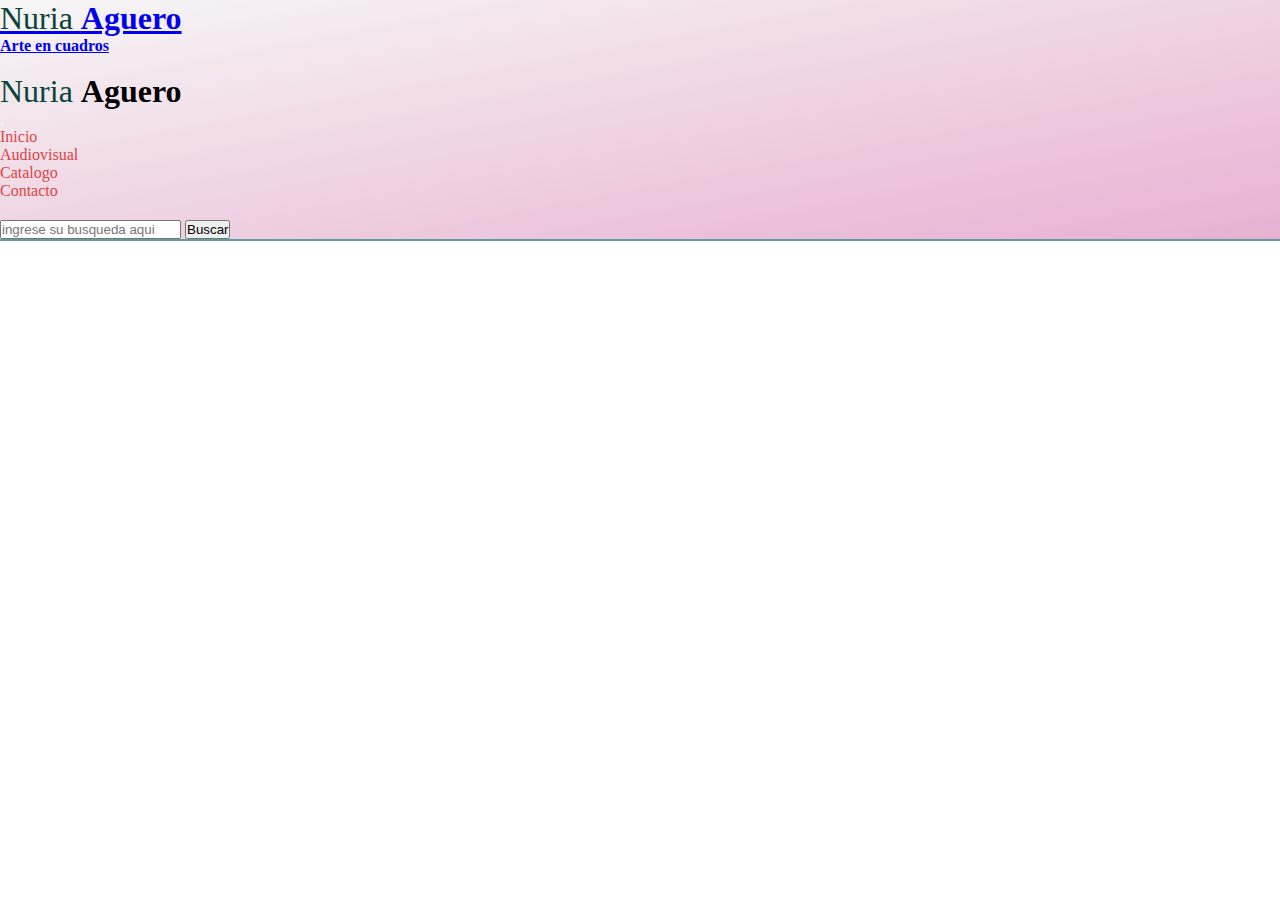
==== index.html @ 71466c80 "Se realizo barra de navegacion con bootstrap y se modifico en css" ====
<!DOCTYPE html>
<html lang="en">

<head>
    <meta charset="UTF-8">
    <meta http-equiv="X-UA-Compatible" content="IE=edge">
    <meta name="viewport" content="width=device-width, initial-scale=1.0">
    <link href="https://cdn.jsdelivr.net/npm/bootstrap@5.1.3/dist/css/bootstrap.min.css" rel="stylesheet"
        integrity="sha384-1BmE4kWBq78iYhFldvKuhfTAU6auU8tT94WrHftjDbrCEXSU1oBoqyl2QvZ6jIW3" crossorigin="anonymous">
    <link rel="stylesheet" href="./css/Styles.css">
    <title>Nuria Aguero arte</title>
</head>

<body>
    <header>
        <nav class="barra-navegacion navbar navbar-light bg-light fixed-top">
            <div class="container-fluid">
                <a class="navbar-brand" href="#">
                    <H1><span class="Nombre-color">Nuria </span>Aguero</H1>

                    <h4>Arte en cuadros</h4>
                </a>
                <button class="navbar-toggler" type="button" data-bs-toggle="offcanvas"
                    data-bs-target="#offcanvasNavbar" aria-controls="offcanvasNavbar">
                    <span class="navbar-toggler-icon"></span>
                </button>
                <div class="offcanvas offcanvas-end" tabindex="-1" id="offcanvasNavbar"
                    aria-labelledby="offcanvasNavbarLabel">
                    <div class="offcanvas-header">
                        <h5 class="offcanvas-title" id="offcanvasNavbarLabel">
                            <H1><span class="
                                Nombre-color ">Nuria </span>Aguero</H1>

                        </h5>
                        <button type="button" class="btn-close text-reset" data-bs-dismiss="offcanvas"
                            aria-label="Close"></button>
                    </div>
                    <div class="menu-desplegado-body offcanvas-body">
                        <ul class="navbar-nav justify-content-end flex-grow-1 pe-3">
                            <li class="nav-item ">
                                <a class="nav-link " aria-current="page" href="./index.html">Inicio</a>
                            </li>
                            <li class="nav-item">
                                <a class="nav-link active" href="./page/audiovisual.html">Audiovisual</a>
                            </li>
                            <li class="nav-item">
                                <a class="nav-link active" aria-current="page" href="./page/catalogo.html">Catalogo</a>
                            </li>
                            <li class="nav-item">
                                <a class="nav-link active" href="./page/contacto.html">Contacto</a>
                            </li>



                        </ul>
                        </li>
                        </ul>
                        <form class="d-flex">
                            <input class="form-control me-2" type="search" placeholder="ingrese su busqueda aqui"
                                aria-label="Search">
                            <button class="btn btn-outline-success" type="submit">Buscar</button>
                        </form>
                    </div>
                </div>
            </div>
        </nav>

    </header>
    <main>

    </main>



    <footer>

    </footer>

    <script src="https://cdn.jsdelivr.net/npm/bootstrap@5.1.3/dist/js/bootstrap.bundle.min.js"
        integrity="sha384-ka7Sk0Gln4gmtz2MlQnikT1wXgYsOg+OMhuP+IlRH9sENBO0LRn5q+8nbTov4+1p"
        crossorigin="anonymous"></script>
</body>

</html>
---- css/Styles.css ----
* {
    margin: 0;
    padding: 0;
    box-sizing: border-box;
}


/* Nombre pagina */


.Nombre-color {
    font-weight: 300;
    font-style: normal;
    color: rgb(8, 68, 58);
}

.nombre-pagina {
    display: flex;
    flex-direction: column;
    align-items: center;

}

.barra-navegacion {
    background: #F6F6F6;
    background: -webkit-linear-gradient(top left, #F6F6F6, #E8B1D1);
    background: -moz-linear-gradient(top left, #F6F6F6, #E8B1D1);
    background: linear-gradient(to bottom right, #F6F6F6, #E8B1D1);
    ;
    border-bottom: 2px solid cadetblue;
}


.menu-desplegado-body ul {
    margin-bottom: 20px;
}

nav ul li a {
    text-decoration: none;
    transition: background-color .5s;
    color: rgb(221, 68, 68);


    /* .barra-navegacion ul {
    display: flex;
    list-style: none;
    justify-content: space-around;
}

nav ul li {
    margin: 0px 10px;
}

nav ul li a {
    text-decoration: none;
    border-left: 2px solid #000000;
    transition: background-color .5s;
    color: rgb(221, 68, 68);
}

a:hover {
    background-color: rgb(116, 148, 69);
    cursor: pointer;
    font-weight: 600;
} */

    /* main*/
    main {}
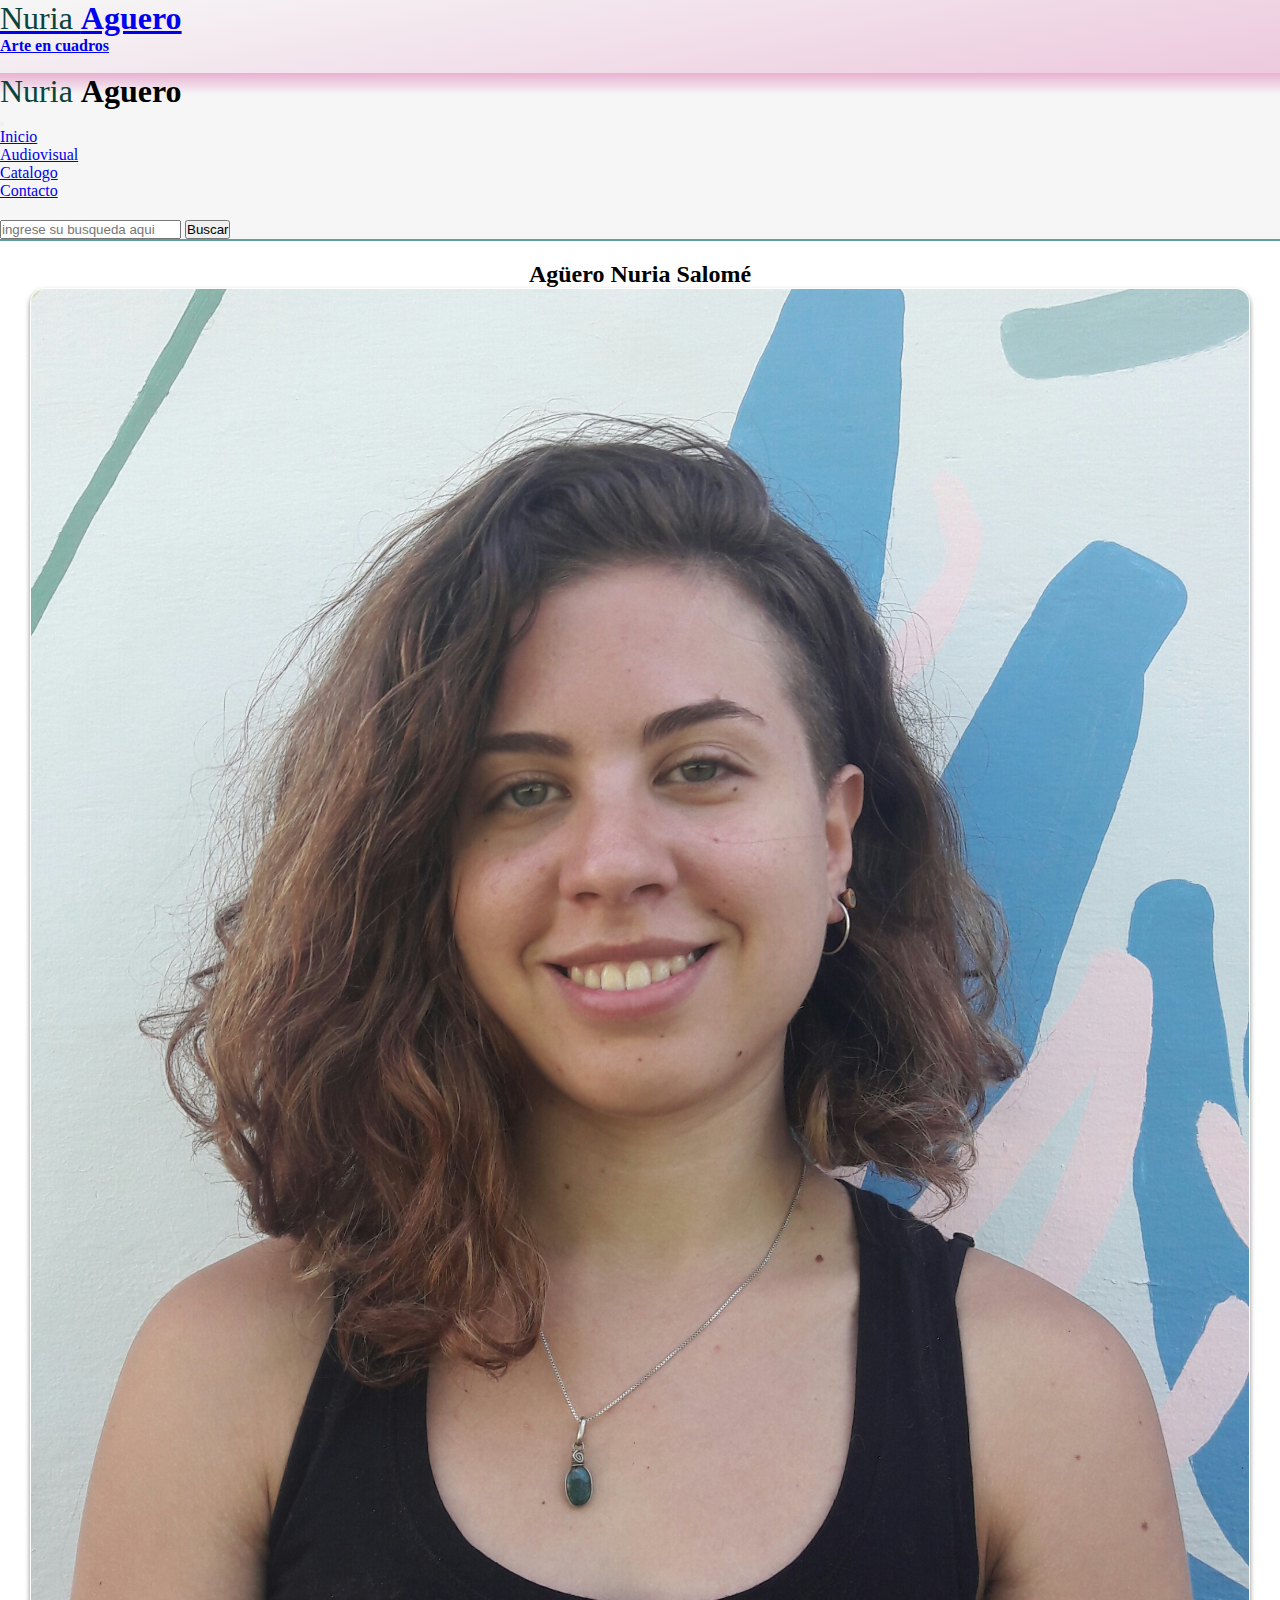
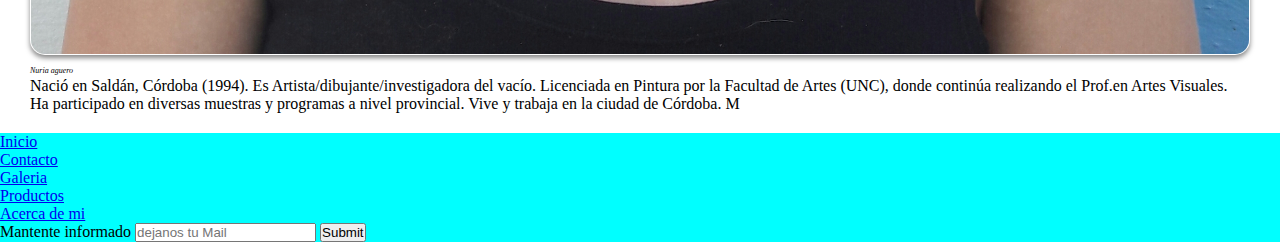
==== commit efcb1527: "se añadio foto y descripcion a la pagina index" ====
--- a/index.html
+++ b/index.html
@@ -24,7 +24,7 @@
                     data-bs-target="#offcanvasNavbar" aria-controls="offcanvasNavbar">
                     <span class="navbar-toggler-icon"></span>
                 </button>
-                <div class="offcanvas offcanvas-end" tabindex="-1" id="offcanvasNavbar"
+                <div class="menu-desplegado offcanvas offcanvas-end" tabindex="-1" id="offcanvasNavbar"
                     aria-labelledby="offcanvasNavbarLabel">
                     <div class="offcanvas-header">
                         <h5 class="offcanvas-title" id="offcanvasNavbarLabel">
@@ -66,14 +66,42 @@
         </nav>
 
     </header>
+
     <main>
+        <section>
+            <article>
+<h2>Agüero Nuria Salomé</h2>
+                <div class="foto-nuria">
+                    <img src="./Img/Nuria.jpg" alt="Foto de nuria aguero">
+                    <i>Nuria aguero</i>
+                </div>
+                <p>
+                    Nació en Saldán, Córdoba (1994). Es Artista/dibujante/investigadora del vacío. Licenciada en Pintura
+                    por la Facultad de
+                    Artes (UNC), donde continúa realizando el Prof.en Artes Visuales. Ha participado en diversas
+                    muestras y programas a nivel
+                    provincial. Vive y trabaja en la ciudad de Córdoba.
+                    M</p>
+            </article>
+        </section>
 
+        
     </main>
 
-
+<!-- footer provisorio, modificar acorde a la pagina -->
 
     <footer>
-
+        <ul class="lista-footer">
+            <li><a href="./Index.html">Inicio</a></li>
+            <li><a href="./pages/Contacto.html">Contacto</a></li>
+            <li><a href="./pages/Galeria.html">Galeria</a></li>
+            <li><a href="./pages/Productos.html">Productos</a></li>
+            <li><a href="./pages/Sobremi.html">Acerca de mi</a></li>
+        </ul>
+        <form action="">Mantente informado
+            <Input type="text" placeholder="dejanos tu Mail">
+            <input class="boton" type="submit">
+        </form>
     </footer>
 
     <script src="https://cdn.jsdelivr.net/npm/bootstrap@5.1.3/dist/js/bootstrap.bundle.min.js"
--- a/css/Styles.css
+++ b/css/Styles.css
@@ -21,48 +21,53 @@
 
 }
 
+/* barra de navegacion movil */
 .barra-navegacion {
+    position: relative;
     background: #F6F6F6;
     background: -webkit-linear-gradient(top left, #F6F6F6, #E8B1D1);
     background: -moz-linear-gradient(top left, #F6F6F6, #E8B1D1);
     background: linear-gradient(to bottom right, #F6F6F6, #E8B1D1);
     ;
     border-bottom: 2px solid cadetblue;
+
 }
 
+.menu-desplegado {
+    background: rgb(246, 246, 246);
+    background: linear-gradient(0deg, rgba(246, 246, 246, 1) 87%, rgba(232, 177, 209, 1) 100%);
+}
 
 .menu-desplegado-body ul {
     margin-bottom: 20px;
 }
 
-nav ul li a {
-    text-decoration: none;
-    transition: background-color .5s;
-    color: rgb(221, 68, 68);
+/* main */
+
+main {
+
+    margin: 20px 30px 20px 30px
+}
+h2{
+    text-align: center
+}
+
+.foto-nuria {
+    padding: ;
+}
+
+.foto-nuria img {
+    padding: 1px;
+    max-width: 100%;
+    border-radius: 15px;
+    box-shadow: 0px 3px 5px rgba(15, 15, 15, .5);
+}
+.foto-nuria i{
+    font-size: 50%;
+}
 
 
-    /* .barra-navegacion ul {
-    display: flex;
-    list-style: none;
-    justify-content: space-around;
-}
-
-nav ul li {
-    margin: 0px 10px;
-}
-
-nav ul li a {
-    text-decoration: none;
-    border-left: 2px solid #000000;
-    transition: background-color .5s;
-    color: rgb(221, 68, 68);
-}
-
-a:hover {
-    background-color: rgb(116, 148, 69);
-    cursor: pointer;
-    font-weight: 600;
-} */
-
-    /* main*/
-    main {}+/* footer */
+footer{
+    background-color: aqua;
+}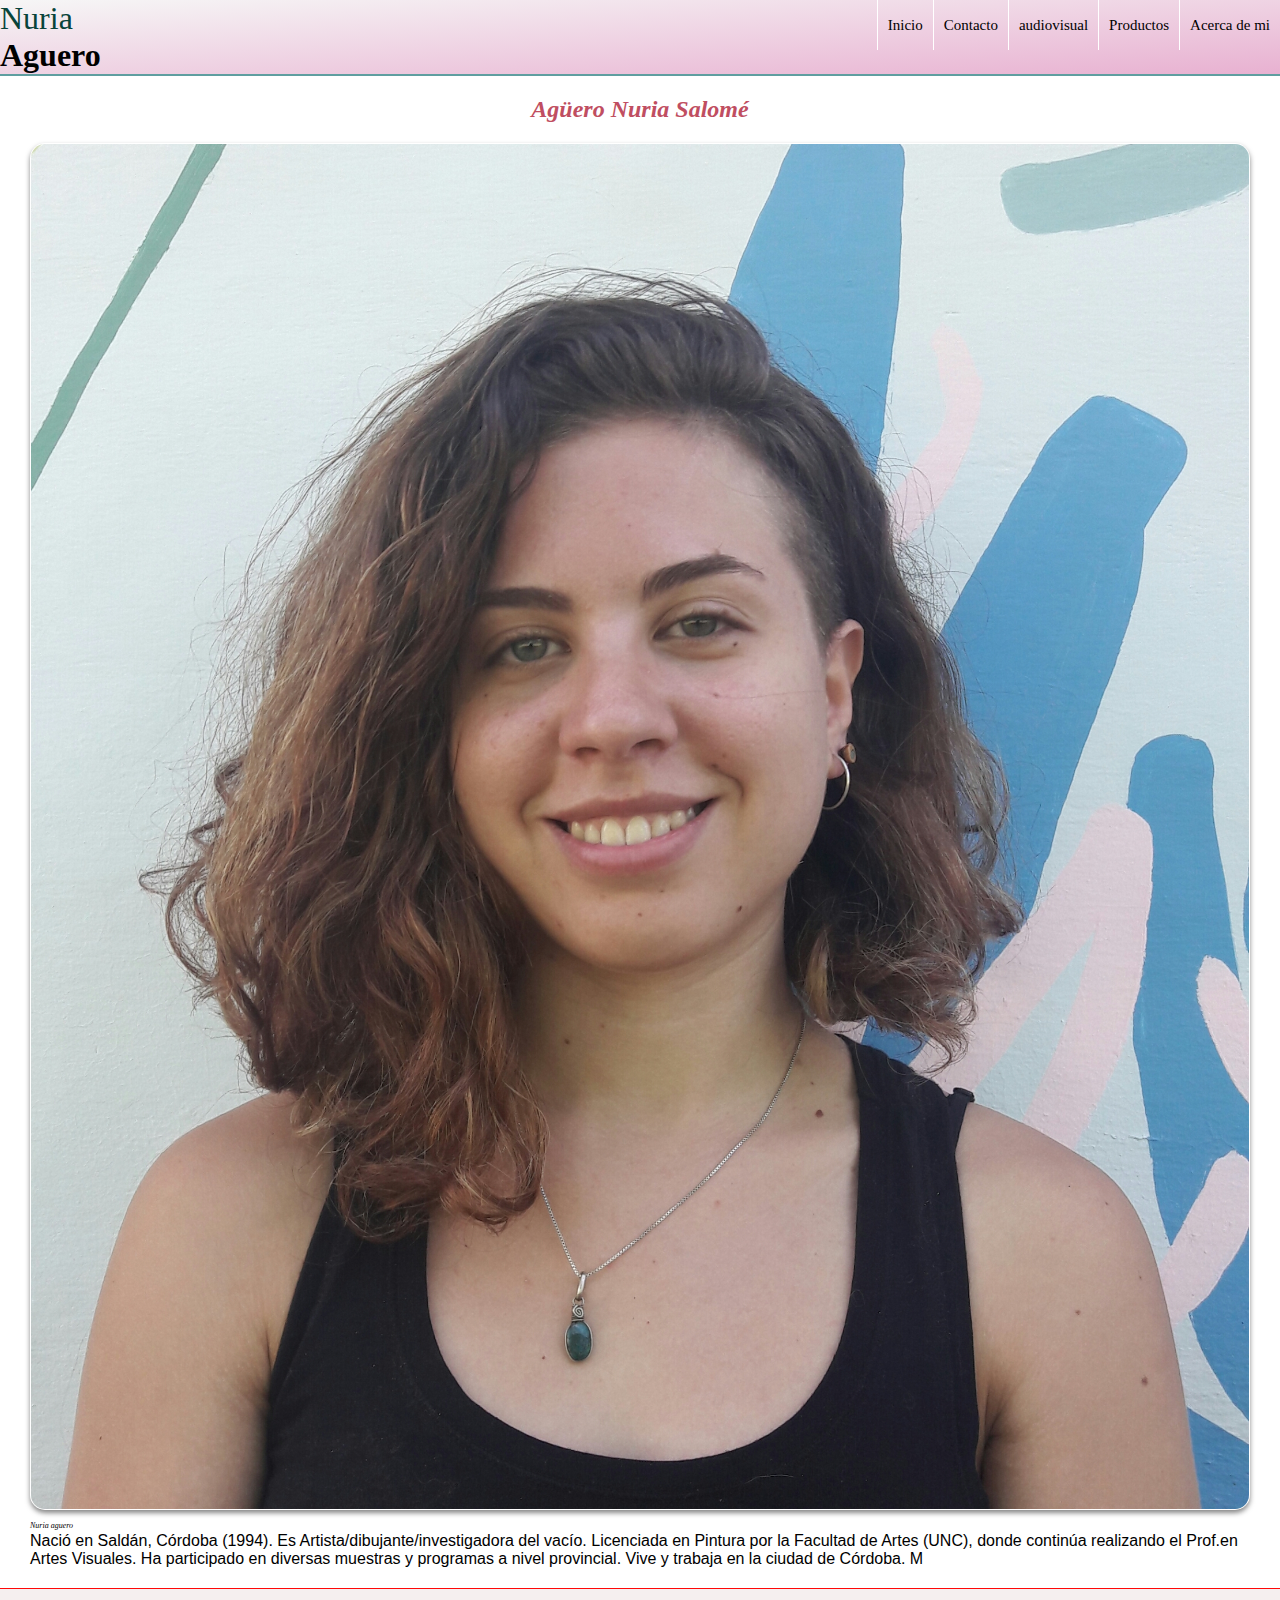
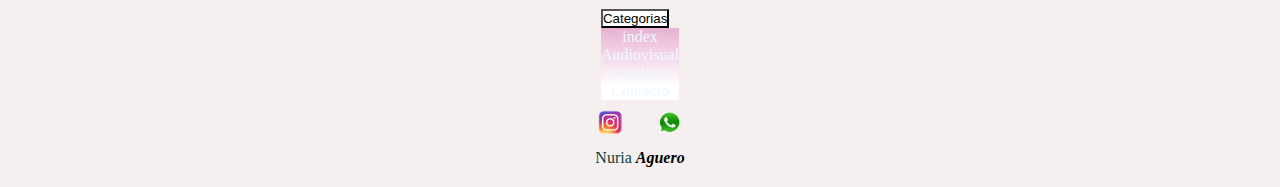
==== commit d847a5b2: "se termino mobile-first y se comenzo la estructura para tablet" ====
--- a/index.html
+++ b/index.html
@@ -65,12 +65,26 @@
             </div>
         </nav>
 
+        
+
+        <nav class="nav-grande">
+            <H1><span class="Nombre-color">Nuria </span>Aguero</H1>
+            <ul>
+                <li><a href="./Index.html">Inicio</a></li>
+                <li><a href="./pages/Contacto.html">Contacto</a></li>
+                <li><a href="./pages/Audiovisual.html">audiovisual</a></li>
+                <li><a href="./pages/Productos.html">Productos</a></li>
+                <li><a href="./pages/Sobremi.html">Acerca de mi</a></li>
+            </ul>
+       
+        </nav>
+
     </header>
 
     <main>
         <section>
             <article>
-<h2>Agüero Nuria Salomé</h2>
+<h2 class="titulo-pagina">Agüero Nuria Salomé</h2>
                 <div class="foto-nuria">
                     <img src="./Img/Nuria.jpg" alt="Foto de nuria aguero">
                     <i>Nuria aguero</i>
@@ -90,19 +104,33 @@
 
 <!-- footer provisorio, modificar acorde a la pagina -->
 
-    <footer>
-        <ul class="lista-footer">
-            <li><a href="./Index.html">Inicio</a></li>
-            <li><a href="./pages/Contacto.html">Contacto</a></li>
-            <li><a href="./pages/Galeria.html">Galeria</a></li>
-            <li><a href="./pages/Productos.html">Productos</a></li>
-            <li><a href="./pages/Sobremi.html">Acerca de mi</a></li>
+<footer>
+    <div class="dropdown">
+        <button class="boton-footer btn btn-secondary dropdown-toggle" type="button" data-bs-toggle="dropdown"
+            aria-expanded="false">
+            Categorias
+        </button>
+        <ul class="menu-footer dropdown-menu">
+            <li><a class="dropdown-item" href="./index.html">index</a></li>
+            <li><a class="dropdown-item" href="page/audiovisual.html">Audiovisual</a></li>
+            <li><a class="dropdown-item" href="./page/catalogo.html">Catalogo</a></li>
+            <li><a class="dropdown-item" href="./page/contacto.html">Contacto</a></li>
         </ul>
-        <form action="">Mantente informado
-            <Input type="text" placeholder="dejanos tu Mail">
-            <input class="boton" type="submit">
-        </form>
-    </footer>
+    </div>
+    <div class="iconos">
+        <a href="https://www.instagram.com/nuriaguero/?hl=es">
+            <img src="../Img/Logo-ig.png" alt="Logo-instagram"></a>
+
+        <a href="https://wa.me/+5493512265011">
+            <img src="./Img/Logo-wsp.png" alt="">
+        </a>
+
+
+    </div>
+
+    <i><span class="Nombre-color">Nuria </span>Aguero</i>
+
+</footer>
 
     <script src="https://cdn.jsdelivr.net/npm/bootstrap@5.1.3/dist/js/bootstrap.bundle.min.js"
         integrity="sha384-ka7Sk0Gln4gmtz2MlQnikT1wXgYsOg+OMhuP+IlRH9sENBO0LRn5q+8nbTov4+1p"
--- a/css/Styles.css
+++ b/css/Styles.css
@@ -4,6 +4,15 @@
     box-sizing: border-box;
 }
 
+p {
+    font-family: Arial, Helvetica, sans-serif;
+    font-size: medium;
+    font-weight: 300;
+}
+
+.nav-grande {
+    display: none;
+}
 
 /* Nombre pagina */
 
@@ -24,6 +33,7 @@
 /* barra de navegacion movil */
 .barra-navegacion {
     position: relative;
+
     background: #F6F6F6;
     background: -webkit-linear-gradient(top left, #F6F6F6, #E8B1D1);
     background: -moz-linear-gradient(top left, #F6F6F6, #E8B1D1);
@@ -35,7 +45,7 @@
 
 .menu-desplegado {
     background: rgb(246, 246, 246);
-    background: linear-gradient(0deg, rgba(246, 246, 246, 1) 87%, rgba(232, 177, 209, 1) 100%);
+    background: linear-gradient(0deg, rgb(255, 255, 255) 82%, rgba(232, 177, 209, 1) 100%);
 }
 
 .menu-desplegado-body ul {
@@ -48,13 +58,18 @@
 
     margin: 20px 30px 20px 30px
 }
-h2{
+
+h2 {
     text-align: center
 }
 
-.foto-nuria {
-    padding: ;
-}
+.titulo-pagina {
+    font-size: 1.5rem;
+    font-style: italic;
+    color: rgb(192, 78, 97);
+    margin-bottom: 20px
+}
+
 
 .foto-nuria img {
     padding: 1px;
@@ -62,12 +77,169 @@
     border-radius: 15px;
     box-shadow: 0px 3px 5px rgba(15, 15, 15, .5);
 }
-.foto-nuria i{
+
+.foto-nuria i {
     font-size: 50%;
 }
 
 
 /* footer */
-footer{
-    background-color: aqua;
+footer {
+    border-top: 1px solid rgb(255, 7, 7);
+    display: flex;
+    flex-direction: column;
+    align-items: center;
+    padding: 20px;
+    background: rgb(245, 239, 239);
+}
+
+.boton-footer {
+    color: black;
+    background-color: white;
+
+}
+
+.menu-footer {
+    background: rgb(246, 246, 246);
+    background: linear-gradient(0deg, rgb(255, 255, 255) 20%, rgba(232, 177, 209, 1) 100%);
+}
+
+footer ul {
+    display: flex;
+    flex-direction: column;
+    list-style: none;
+    align-items: center;
+}
+
+footer ul li a {
+    text-decoration: none;
+    color: aliceblue;
+}
+
+.iconos img {
+    margin: 10px 15px;
+    width: 25px;
+    height: 25px;
+}
+
+footer i {
+    font-weight: 600;
+    font-size: 1rem;
+}
+
+/* Pagina audiovisual */
+.video {
+    display: grid;
+    grid-template-columns: auto;
+    align-content: center;
+    justify-content: center;
+    gap: 30px;
+
+}
+
+.video iframe {
+    max-width: 100%;
+    max-height: 100%;
+}
+
+.video span {
+    color: rgb(7, 7, 7);
+    font-weight: bold;
+}
+
+/* catalogo */
+
+.imagenes-vertical,
+.imagenes-horizontales {
+    display: flex;
+    flex-direction: column;
+    justify-content: center;
+    padding: 10px;
+}
+
+.imagenes-vertical img,
+.imagenes-horizontales img {
+    max-width: 100%;
+    max-height: 100%;
+    margin: 10px 0px;
+}
+
+
+
+
+
+
+
+/* formulario consulta */
+
+fieldset {
+    padding: 10px;
+    display: flex;
+    flex-direction: column;
+    justify-content: space-between;
+    align-items: center;
+    background-color: #CCC;
+
+}
+
+fieldset button {
+    max-width: 60px;
+}
+
+/* media */
+
+@media (min-width:769px) {
+
+    .barra-navegacion {
+        display: none;
+    }
+
+    .nav-grande {
+        display: flex;
+        justify-content: space-between;
+        flex-direction: row;
+
+        background: #F6F6F6;
+        background: -webkit-linear-gradient(top left, #F6F6F6, #E8B1D1);
+        background: -moz-linear-gradient(top left, #F6F6F6, #E8B1D1);
+        background: linear-gradient(to bottom right, #F6F6F6, #E8B1D1);
+        ;
+        border-bottom: 2px solid cadetblue;
+    }
+
+    .nav-grande ul {
+        list-style: none;
+        display: flex;
+        flex-direction: row;
+    }
+
+    .nav-grande ul li {
+        display: flex;
+        justify-content: space-around;
+    }
+
+    .nav-grande ul li a {
+        height: 50px;
+        font-size: 15px;
+        text-decoration: none;
+        color: black;
+        border-left: 1px solid white;
+        padding: 10px;
+        display: flex;
+        justify-content: center;
+        align-items: center;
+        font-weight: 500;
+    }
+
+    .nav-grande ul li a:hover {
+        background-color: rgb(144, 238, 144, .5);
+    }
+
+    h1 {
+        display: flex;
+        flex-direction: column;
+    }
+
+
+
 }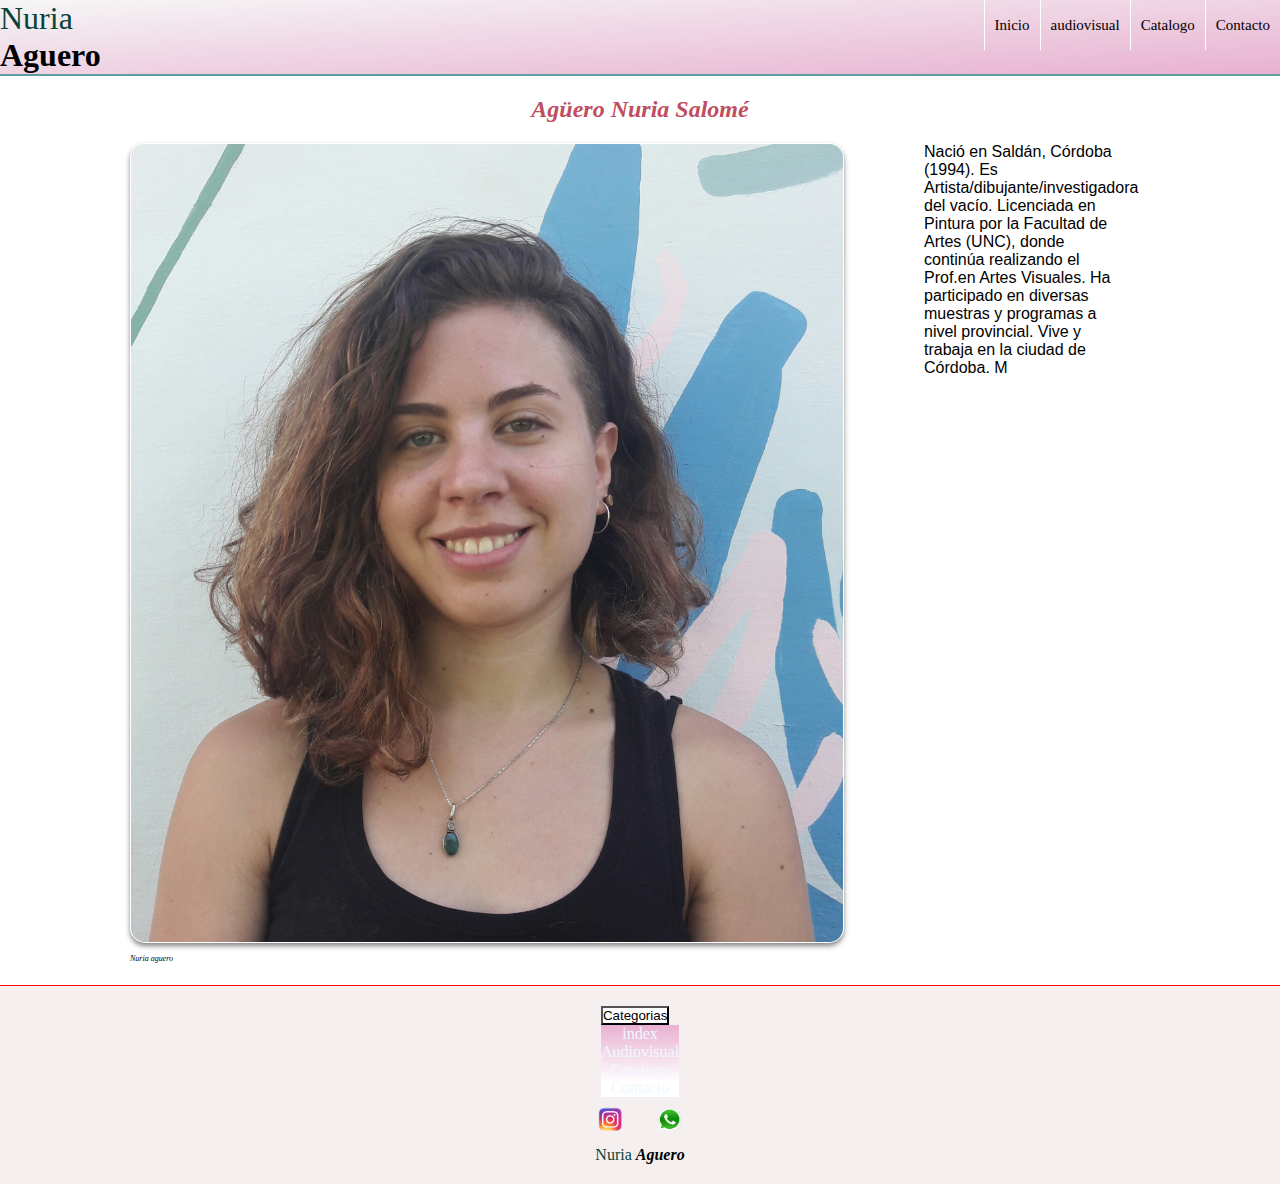
==== commit 9a9d205f: "se termino el armado de la web previo a la aplicacion de sass" ====
--- a/index.html
+++ b/index.html
@@ -65,18 +65,18 @@
             </div>
         </nav>
 
-        
+
 
         <nav class="nav-grande">
             <H1><span class="Nombre-color">Nuria </span>Aguero</H1>
             <ul>
-                <li><a href="./Index.html">Inicio</a></li>
-                <li><a href="./pages/Contacto.html">Contacto</a></li>
-                <li><a href="./pages/Audiovisual.html">audiovisual</a></li>
-                <li><a href="./pages/Productos.html">Productos</a></li>
-                <li><a href="./pages/Sobremi.html">Acerca de mi</a></li>
+                <li><a href="./index.html">Inicio</a></li>
+                <li><a href="./page/audiovisual.html">audiovisual</a></li>
+                <li><a href="./page/catalogo.html">Catalogo</a></li>
+                <li><a href="./page/contacto.html">Contacto</a></li>
+            
             </ul>
-       
+
         </nav>
 
     </header>
@@ -84,53 +84,56 @@
     <main>
         <section>
             <article>
-<h2 class="titulo-pagina">Agüero Nuria Salomé</h2>
-                <div class="foto-nuria">
-                    <img src="./Img/Nuria.jpg" alt="Foto de nuria aguero">
-                    <i>Nuria aguero</i>
+                <h2 class="titulo-pagina">Agüero Nuria Salomé</h2>
+                <div class="index-grande">
+                    <div class="foto-nuria">
+                        <img src="./Img/Nuria.jpg" alt="Foto de nuria aguero">
+                        <i>Nuria aguero</i>
+                    </div>
+                    <p>
+                        Nació en Saldán, Córdoba (1994). Es Artista/dibujante/investigadora del vacío. Licenciada en
+                        Pintura
+                        por la Facultad de
+                        Artes (UNC), donde continúa realizando el Prof.en Artes Visuales. Ha participado en diversas
+                        muestras y programas a nivel
+                        provincial. Vive y trabaja en la ciudad de Córdoba.
+                        M</p>
                 </div>
-                <p>
-                    Nació en Saldán, Córdoba (1994). Es Artista/dibujante/investigadora del vacío. Licenciada en Pintura
-                    por la Facultad de
-                    Artes (UNC), donde continúa realizando el Prof.en Artes Visuales. Ha participado en diversas
-                    muestras y programas a nivel
-                    provincial. Vive y trabaja en la ciudad de Córdoba.
-                    M</p>
             </article>
         </section>
 
-        
+
     </main>
 
-<!-- footer provisorio, modificar acorde a la pagina -->
+    <!-- footer provisorio, modificar acorde a la pagina -->
 
-<footer>
-    <div class="dropdown">
-        <button class="boton-footer btn btn-secondary dropdown-toggle" type="button" data-bs-toggle="dropdown"
-            aria-expanded="false">
-            Categorias
-        </button>
-        <ul class="menu-footer dropdown-menu">
-            <li><a class="dropdown-item" href="./index.html">index</a></li>
-            <li><a class="dropdown-item" href="page/audiovisual.html">Audiovisual</a></li>
-            <li><a class="dropdown-item" href="./page/catalogo.html">Catalogo</a></li>
-            <li><a class="dropdown-item" href="./page/contacto.html">Contacto</a></li>
-        </ul>
-    </div>
-    <div class="iconos">
-        <a href="https://www.instagram.com/nuriaguero/?hl=es">
-            <img src="../Img/Logo-ig.png" alt="Logo-instagram"></a>
+    <footer>
+        <div class="dropdown">
+            <button class="boton-footer btn btn-secondary dropdown-toggle" type="button" data-bs-toggle="dropdown"
+                aria-expanded="false">
+                Categorias
+            </button>
+            <ul class="menu-footer dropdown-menu">
+                <li><a class="dropdown-item" href="./index.html">index</a></li>
+                <li><a class="dropdown-item" href="page/audiovisual.html">Audiovisual</a></li>
+                <li><a class="dropdown-item" href="./page/catalogo.html">Catalogo</a></li>
+                <li><a class="dropdown-item" href="./page/contacto.html">Contacto</a></li>
+            </ul>
+        </div>
+        <div class="iconos">
+            <a href="https://www.instagram.com/nuriaguero/?hl=es">
+                <img src="../Img/Logo-ig.png" alt="Logo-instagram"></a>
 
-        <a href="https://wa.me/+5493512265011">
-            <img src="./Img/Logo-wsp.png" alt="">
-        </a>
+            <a href="https://wa.me/+5493512265011">
+                <img src="./Img/Logo-wsp.png" alt="">
+            </a>
 
 
-    </div>
+        </div>
 
-    <i><span class="Nombre-color">Nuria </span>Aguero</i>
+        <i><span class="Nombre-color">Nuria </span>Aguero</i>
 
-</footer>
+    </footer>
 
     <script src="https://cdn.jsdelivr.net/npm/bootstrap@5.1.3/dist/js/bootstrap.bundle.min.js"
         integrity="sha384-ka7Sk0Gln4gmtz2MlQnikT1wXgYsOg+OMhuP+IlRH9sENBO0LRn5q+8nbTov4+1p"
--- a/css/Styles.css
+++ b/css/Styles.css
@@ -136,6 +136,11 @@
     gap: 30px;
 
 }
+.video-span{
+    display: flex;
+    flex-direction: column;
+    text-align: center;
+}
 
 .video iframe {
     max-width: 100%;
@@ -178,7 +183,7 @@
     flex-direction: column;
     justify-content: space-between;
     align-items: center;
-    background-color: #CCC;
+    background-color: rgba(245, 219, 219, 0.87);
 
 }
 
@@ -192,6 +197,11 @@
 
     .barra-navegacion {
         display: none;
+    }
+    
+    h1 {
+        display: flex;
+        flex-direction: column;
     }
 
     .nav-grande {
@@ -231,15 +241,56 @@
         font-weight: 500;
     }
 
+    
+/* main  index*/
+.index-grande{
+    display: grid;
+    grid-template-columns: 70% 20%;
+   gap: 80px;
+
+}
+
+/* main audiovisual */
+
+.video {
+    grid-template-columns: 45% 45%;
+gap: 40px;
+}
+
+/* main catalogo */
+
+.imagenes-vertical{
+    display: grid;
+    grid-template-columns: 45% 45%;
+    gap: 20px;
+}
+.imagenes-horizontales{
+    
+    
+}
+}
+
+@media (min-width:1024px){
     .nav-grande ul li a:hover {
-        background-color: rgb(144, 238, 144, .5);
-    }
-
-    h1 {
-        display: flex;
-        flex-direction: column;
-    }
-
-
-
-}+        background-color: rgb(144, 238, 144, .2);
+    }
+
+
+    /* index */
+
+    .index-grande{
+        margin: 0px 100px;
+    }
+    
+    /* contacto */
+
+    form{
+        display: flex;
+        justify-content: center;
+    }
+fieldset{
+    max-width: 600px;
+
+}
+}
+
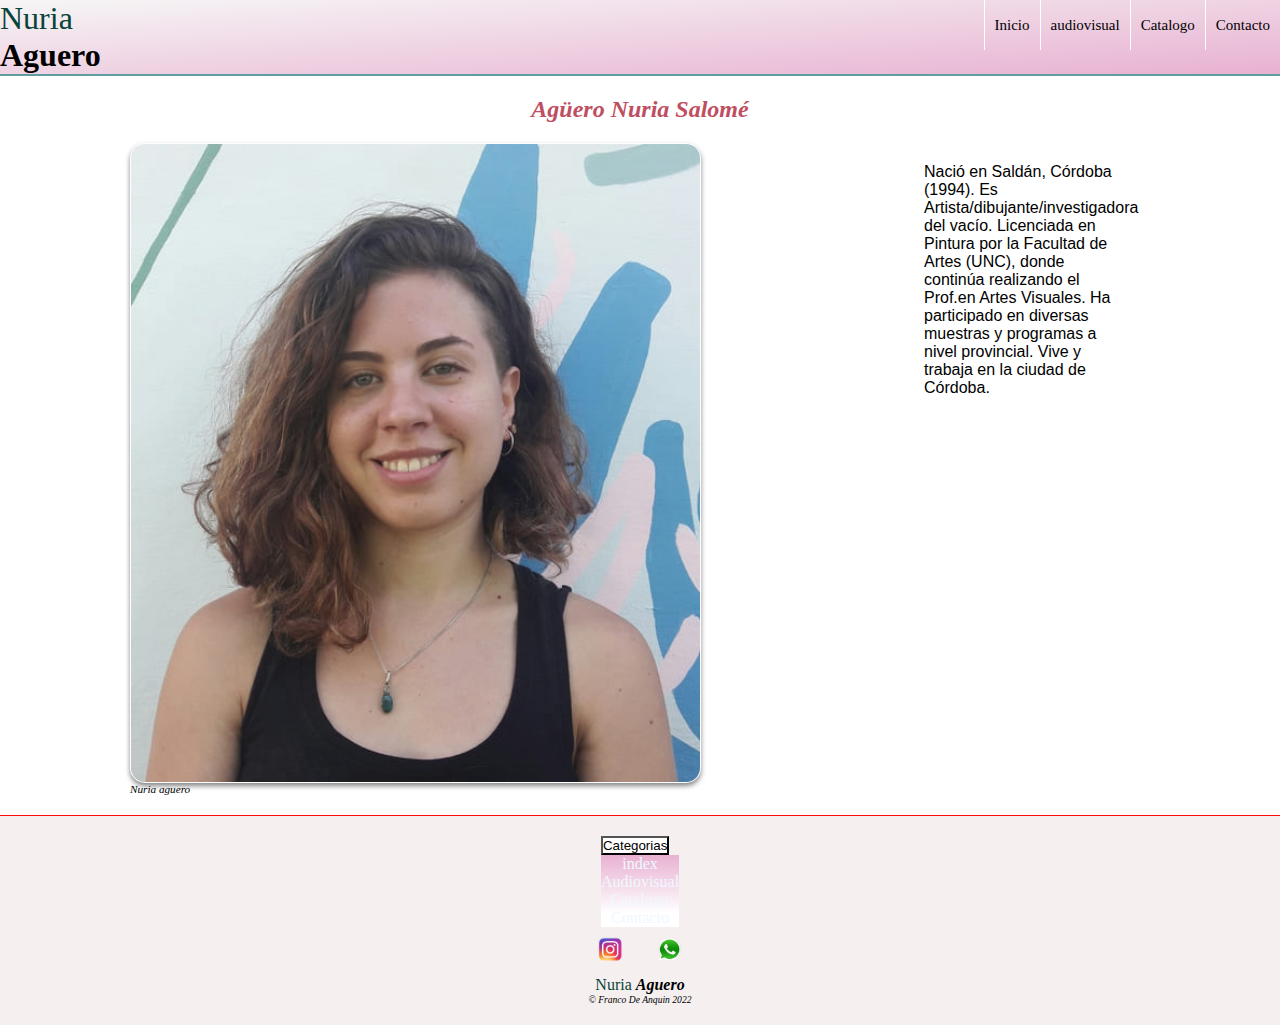
==== commit 88292c65: "se modifico el tamaño de las imagenes (achicado+compresion) para disminuir el tamaño de la pagina" ====
--- a/index.html
+++ b/index.html
@@ -8,6 +8,7 @@
     <link href="https://cdn.jsdelivr.net/npm/bootstrap@5.1.3/dist/css/bootstrap.min.css" rel="stylesheet"
         integrity="sha384-1BmE4kWBq78iYhFldvKuhfTAU6auU8tT94WrHftjDbrCEXSU1oBoqyl2QvZ6jIW3" crossorigin="anonymous">
     <link rel="stylesheet" href="./css/Styles.css">
+    <meta name="description" content="Trabajos artisticos de Nuria aguero, Cordoba, Argentna">
     <title>Nuria Aguero arte</title>
 </head>
 
@@ -66,7 +67,7 @@
         </nav>
 
 
-
+        <!-- Navegador grande (oculto en mobile) -->
         <nav class="nav-grande">
             <H1><span class="Nombre-color">Nuria </span>Aguero</H1>
             <ul>
@@ -74,7 +75,7 @@
                 <li><a href="./page/audiovisual.html">audiovisual</a></li>
                 <li><a href="./page/catalogo.html">Catalogo</a></li>
                 <li><a href="./page/contacto.html">Contacto</a></li>
-            
+
             </ul>
 
         </nav>
@@ -87,7 +88,7 @@
                 <h2 class="titulo-pagina">Agüero Nuria Salomé</h2>
                 <div class="index-grande">
                     <div class="foto-nuria">
-                        <img src="./Img/Nuria.jpg" alt="Foto de nuria aguero">
+                        <img src="./Img/Nuria.jpg" alt="foto frontal de Nuria aguero">
                         <i>Nuria aguero</i>
                     </div>
                     <p>
@@ -97,7 +98,7 @@
                         Artes (UNC), donde continúa realizando el Prof.en Artes Visuales. Ha participado en diversas
                         muestras y programas a nivel
                         provincial. Vive y trabaja en la ciudad de Córdoba.
-                        M</p>
+                    </p>
                 </div>
             </article>
         </section>
@@ -133,6 +134,8 @@
 
         <i><span class="Nombre-color">Nuria </span>Aguero</i>
 
+        <span class="copy">© Franco De Anquin 2022</span>
+
     </footer>
 
     <script src="https://cdn.jsdelivr.net/npm/bootstrap@5.1.3/dist/js/bootstrap.bundle.min.js"
--- a/css/Styles.css
+++ b/css/Styles.css
@@ -1,296 +1,275 @@
 * {
-    margin: 0;
-    padding: 0;
-    box-sizing: border-box;
+  margin: 0;
+  padding: 0;
+  box-sizing: border-box;
 }
 
 p {
-    font-family: Arial, Helvetica, sans-serif;
-    font-size: medium;
-    font-weight: 300;
+  font-family: Arial, Helvetica, sans-serif;
+  font-size: medium;
+  font-weight: 300;
+}
+
+.titulo-pagina {
+  font-size: 1.5rem;
+  font-style: italic;
+  color: rgb(192, 78, 97);
+  margin-bottom: 20px;
 }
 
 .nav-grande {
+  display: none;
+}
+
+.Nombre-color {
+  font-weight: 300;
+  font-style: normal;
+  color: rgb(8, 68, 58);
+}
+
+.nombre-pagina {
+  display: flex;
+  flex-direction: column;
+  align-items: center;
+}
+
+.barra-navegacion {
+  position: relative;
+  background: #F6F6F6;
+  background: -webkit-linear-gradient(top left, #F6F6F6, #E8B1D1);
+  background: -moz-linear-gradient(top left, #F6F6F6, #E8B1D1);
+  background: linear-gradient(to bottom right, #F6F6F6, #E8B1D1);
+  border-bottom: 2px solid cadetblue;
+}
+
+.menu-desplegado {
+  background: rgb(246, 246, 246);
+  background: linear-gradient(0deg, rgb(255, 255, 255) 82%, rgb(232, 177, 209) 100%);
+}
+
+.menu-desplegado-body ul {
+  margin-bottom: 20px;
+}
+
+main {
+  margin: 20px 30px 20px 30px;
+}
+
+h2 {
+  text-align: center;
+}
+
+footer {
+  border-top: 1px solid rgb(255, 7, 7);
+  display: flex;
+  flex-direction: column;
+  align-items: center;
+  padding: 20px;
+  background: rgb(245, 239, 239);
+}
+footer ul {
+  display: flex;
+  flex-direction: column;
+  list-style: none;
+  align-items: center;
+}
+footer ul li a {
+  text-decoration: none;
+  color: aliceblue;
+}
+footer i {
+  font-weight: 600;
+  font-size: 1rem;
+}
+
+.boton-footer {
+  color: black;
+  background-color: white;
+}
+
+.menu-footer {
+  background: rgb(246, 246, 246);
+  background: linear-gradient(0deg, rgb(255, 255, 255) 20%, rgb(232, 177, 209) 100%);
+}
+
+.iconos img {
+  margin: 10px 15px;
+  width: 25px;
+  height: 25px;
+}
+
+.copy {
+  font-size: 0.6rem;
+  font-style: italic;
+}
+
+.foto-nuria {
+  display: flex;
+  flex-direction: column;
+}
+.foto-nuria img {
+  padding: 1px;
+  max-width: 100%;
+  border-radius: 15px;
+  box-shadow: 0px 3px 5px rgba(15, 15, 15, 0.5);
+}
+.foto-nuria i {
+  font-size: 0.7rem;
+}
+
+.imagenes-vertical {
+  display: flex;
+  flex-direction: column;
+  justify-content: center;
+  padding: 10px;
+}
+.imagenes-vertical img {
+  max-width: 100%;
+  max-height: 100%;
+  margin: 30px 0px;
+  box-shadow: 0px 3px 5px rgba(15, 15, 15, 0.5);
+}
+
+.imagenes-horizontales {
+  display: flex;
+  flex-direction: column;
+  justify-content: center;
+  padding: 10px;
+}
+.imagenes-horizontales img {
+  max-width: 100%;
+  max-height: 100%;
+  margin: 100px 0px;
+  box-shadow: 0px 3px 5px rgba(15, 15, 15, 0.5);
+}
+
+fieldset {
+  padding: 10px;
+  display: flex;
+  flex-direction: column;
+  justify-content: space-between;
+  align-items: center;
+  background-color: rgba(245, 219, 219, 0.87);
+}
+fieldset button {
+  max-width: 60px;
+}
+
+.video {
+  display: grid;
+  grid-template-columns: auto;
+  align-content: center;
+  justify-content: center;
+  gap: 30px;
+}
+.video iframe {
+  max-width: 100%;
+  max-height: 100%;
+}
+.video span {
+  color: rgb(7, 7, 7);
+  font-weight: bold;
+}
+
+.video-span {
+  display: flex;
+  flex-direction: column;
+  text-align: center;
+}
+
+@media (min-width: 769px) {
+  .barra-navegacion {
     display: none;
-}
-
-/* Nombre pagina */
-
-
-.Nombre-color {
-    font-weight: 300;
-    font-style: normal;
-    color: rgb(8, 68, 58);
-}
-
-.nombre-pagina {
+  }
+  h1 {
     display: flex;
     flex-direction: column;
-    align-items: center;
-
-}
-
-/* barra de navegacion movil */
-.barra-navegacion {
-    position: relative;
-
+  }
+  .nav-grande {
+    display: flex;
+    justify-content: space-between;
+    flex-direction: row;
     background: #F6F6F6;
     background: -webkit-linear-gradient(top left, #F6F6F6, #E8B1D1);
     background: -moz-linear-gradient(top left, #F6F6F6, #E8B1D1);
     background: linear-gradient(to bottom right, #F6F6F6, #E8B1D1);
-    ;
     border-bottom: 2px solid cadetblue;
-
-}
-
-.menu-desplegado {
-    background: rgb(246, 246, 246);
-    background: linear-gradient(0deg, rgb(255, 255, 255) 82%, rgba(232, 177, 209, 1) 100%);
-}
-
-.menu-desplegado-body ul {
-    margin-bottom: 20px;
-}
-
-/* main */
-
-main {
-
-    margin: 20px 30px 20px 30px
-}
-
-h2 {
-    text-align: center
-}
-
-.titulo-pagina {
-    font-size: 1.5rem;
-    font-style: italic;
-    color: rgb(192, 78, 97);
-    margin-bottom: 20px
-}
-
-
-.foto-nuria img {
-    padding: 1px;
-    max-width: 100%;
-    border-radius: 15px;
-    box-shadow: 0px 3px 5px rgba(15, 15, 15, .5);
-}
-
-.foto-nuria i {
-    font-size: 50%;
-}
-
-
-/* footer */
-footer {
-    border-top: 1px solid rgb(255, 7, 7);
-    display: flex;
-    flex-direction: column;
+  }
+  .nav-grande ul {
+    list-style: none;
+    display: flex;
+    flex-direction: row;
+  }
+  .nav-grande ul li {
+    display: flex;
+    justify-content: space-around;
+  }
+  .nav-grande ul li a {
+    height: 50px;
+    font-size: 15px;
+    text-decoration: none;
+    color: black;
+    border-left: 1px solid white;
+    padding: 10px;
+    display: flex;
+    justify-content: center;
     align-items: center;
-    padding: 20px;
-    background: rgb(245, 239, 239);
-}
-
-.boton-footer {
-    color: black;
-    background-color: white;
-
-}
-
-.menu-footer {
-    background: rgb(246, 246, 246);
-    background: linear-gradient(0deg, rgb(255, 255, 255) 20%, rgba(232, 177, 209, 1) 100%);
-}
-
-footer ul {
-    display: flex;
-    flex-direction: column;
-    list-style: none;
-    align-items: center;
-}
-
-footer ul li a {
-    text-decoration: none;
-    color: aliceblue;
-}
-
-.iconos img {
-    margin: 10px 15px;
-    width: 25px;
-    height: 25px;
-}
-
-footer i {
-    font-weight: 600;
-    font-size: 1rem;
-}
-
-/* Pagina audiovisual */
-.video {
-    display: grid;
-    grid-template-columns: auto;
-    align-content: center;
-    justify-content: center;
-    gap: 30px;
-
-}
-.video-span{
-    display: flex;
-    flex-direction: column;
-    text-align: center;
-}
-
-.video iframe {
-    max-width: 100%;
-    max-height: 100%;
-}
-
-.video span {
-    color: rgb(7, 7, 7);
-    font-weight: bold;
-}
-
-/* catalogo */
-
-.imagenes-vertical,
-.imagenes-horizontales {
-    display: flex;
-    flex-direction: column;
-    justify-content: center;
-    padding: 10px;
-}
-
-.imagenes-vertical img,
-.imagenes-horizontales img {
-    max-width: 100%;
-    max-height: 100%;
-    margin: 10px 0px;
-}
-
-
-
-
-
-
-
-/* formulario consulta */
-
-fieldset {
-    padding: 10px;
-    display: flex;
-    flex-direction: column;
-    justify-content: space-between;
-    align-items: center;
-    background-color: rgba(245, 219, 219, 0.87);
-
-}
-
-fieldset button {
-    max-width: 60px;
-}
-
-/* media */
-
-@media (min-width:769px) {
-
-    .barra-navegacion {
-        display: none;
-    }
-    
-    h1 {
-        display: flex;
-        flex-direction: column;
-    }
-
-    .nav-grande {
-        display: flex;
-        justify-content: space-between;
-        flex-direction: row;
-
-        background: #F6F6F6;
-        background: -webkit-linear-gradient(top left, #F6F6F6, #E8B1D1);
-        background: -moz-linear-gradient(top left, #F6F6F6, #E8B1D1);
-        background: linear-gradient(to bottom right, #F6F6F6, #E8B1D1);
-        ;
-        border-bottom: 2px solid cadetblue;
-    }
-
-    .nav-grande ul {
-        list-style: none;
-        display: flex;
-        flex-direction: row;
-    }
-
-    .nav-grande ul li {
-        display: flex;
-        justify-content: space-around;
-    }
-
-    .nav-grande ul li a {
-        height: 50px;
-        font-size: 15px;
-        text-decoration: none;
-        color: black;
-        border-left: 1px solid white;
-        padding: 10px;
-        display: flex;
-        justify-content: center;
-        align-items: center;
-        font-weight: 500;
-    }
-
-    
-/* main  index*/
-.index-grande{
+    font-weight: 500;
+  }
+  .index-grande {
     display: grid;
     grid-template-columns: 70% 20%;
-   gap: 80px;
-
-}
-
-/* main audiovisual */
-
-.video {
+    gap: 80px;
+  }
+  .video {
     grid-template-columns: 45% 45%;
-gap: 40px;
-}
-
-/* main catalogo */
-
-.imagenes-vertical{
+    gap: 40px;
+  }
+  .imagenes-vertical {
     display: grid;
     grid-template-columns: 45% 45%;
     gap: 20px;
-}
-.imagenes-horizontales{
-    
-    
-}
-}
-
-@media (min-width:1024px){
-    .nav-grande ul li a:hover {
-        background-color: rgb(144, 238, 144, .2);
-    }
-
-
-    /* index */
-
-    .index-grande{
-        margin: 0px 100px;
-    }
-    
-    /* contacto */
-
-    form{
-        display: flex;
-        justify-content: center;
-    }
-fieldset{
+  }
+  .imagenes-horizontales {
+    margin: 0px 37px;
+  }
+}
+@media (min-width: 1024px) {
+  .nav-grande ul li a:hover {
+    background-color: rgba(144, 238, 144, 0.2);
+  }
+  .index-grande {
+    margin: 0px 100px;
+  }
+  .foto-nuria {
+    max-width: 80%;
+    max-height: 80%;
+  }
+  article p {
+    margin-top: 10%;
+  }
+  form {
+    display: flex;
+    justify-content: center;
+  }
+  fieldset {
     max-width: 600px;
-
-}
-}
-
+  }
+  .imagenes-vertical {
+    margin-top: 100px;
+  }
+  .imagenes-vertical img {
+    margin: 0px 18%;
+    max-width: 85%;
+    max-height: 80%;
+  }
+  .imagenes-horizontales {
+    align-items: center;
+  }
+  .imagenes-horizontales img {
+    max-width: 90%;
+    max-height: 90%;
+  }
+}
+
+/*# sourceMappingURL=styles.css.map */
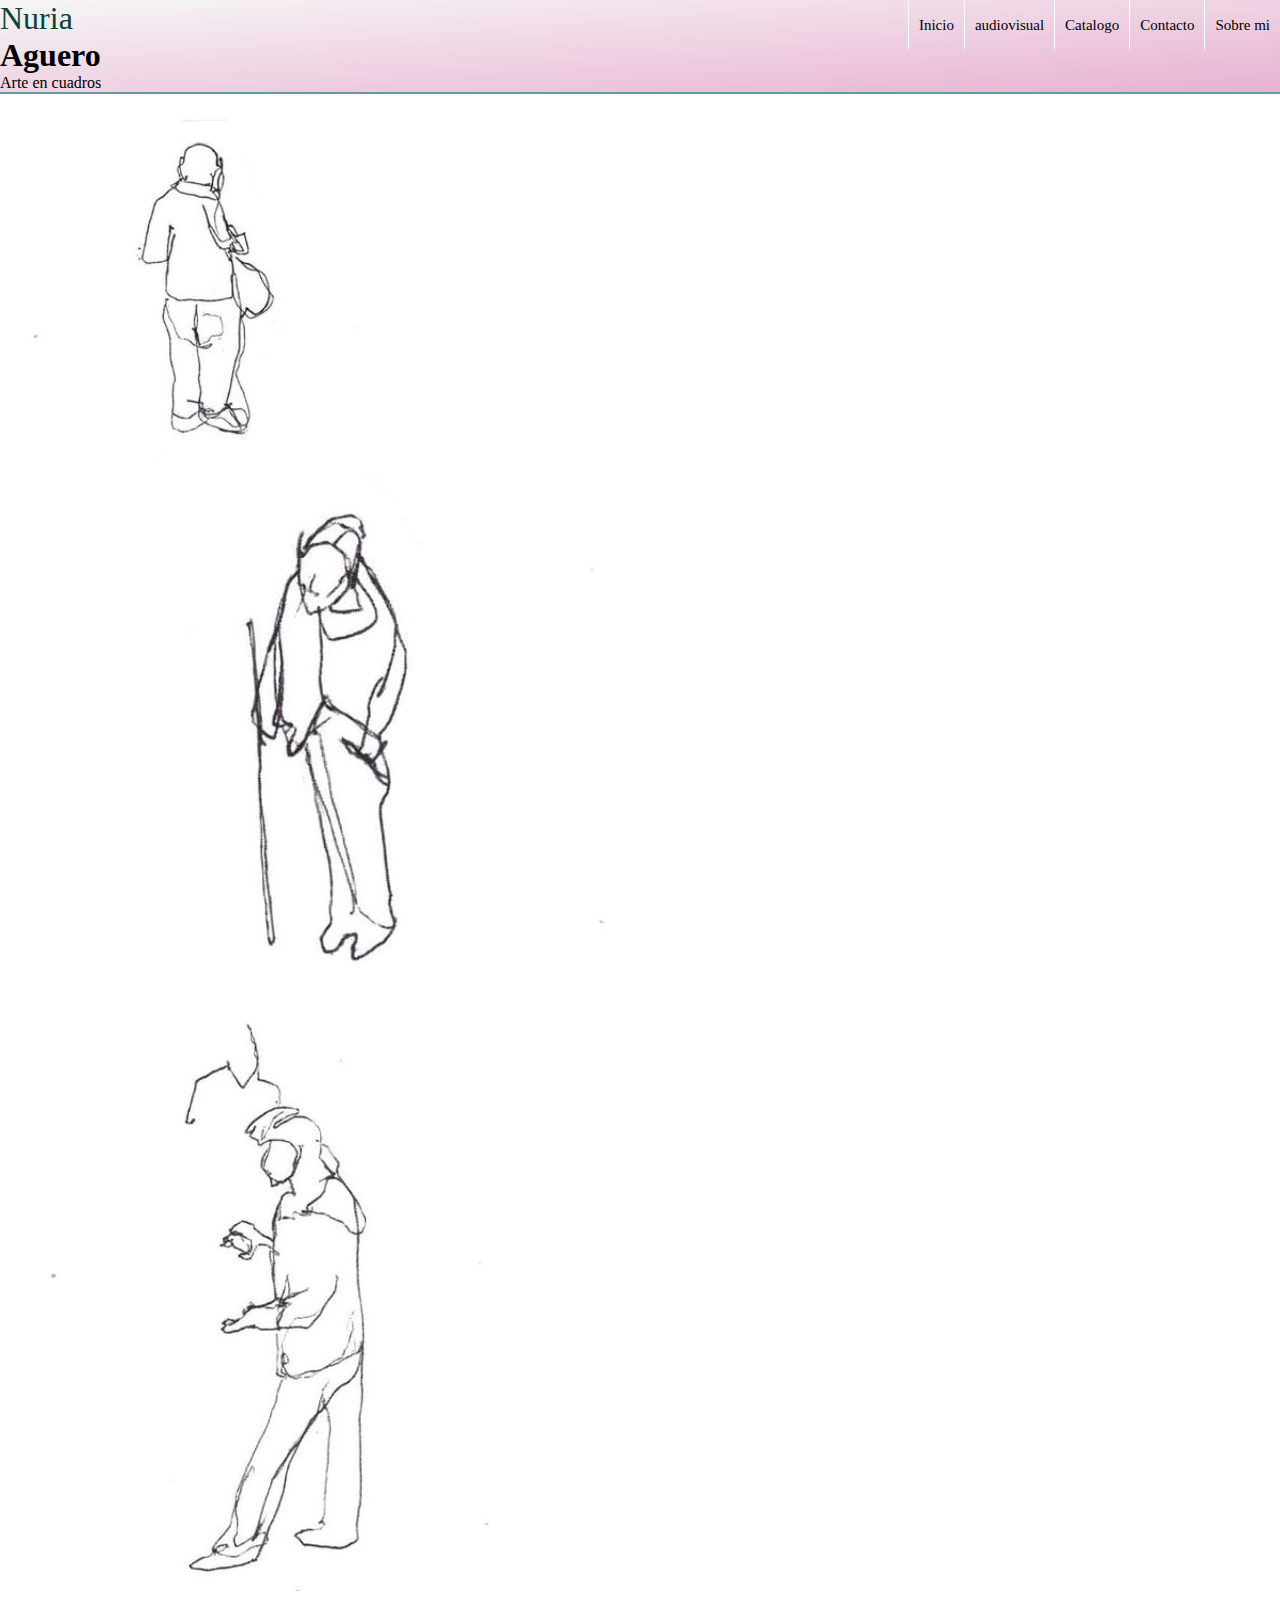
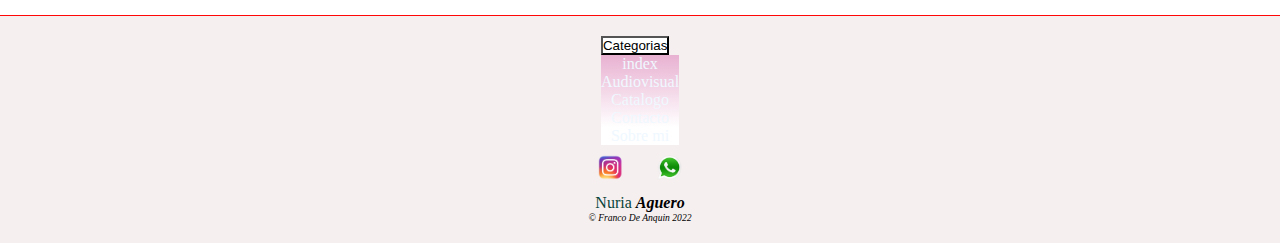
==== commit 6c8f771d: "se agrego botones al catalogo-se agrego titulo y description a las paginas-Se añadio dibujos al inde" ====
--- a/index.html
+++ b/index.html
@@ -14,12 +14,13 @@
 
 <body>
     <header>
+
         <nav class="barra-navegacion navbar navbar-light bg-light fixed-top">
             <div class="container-fluid">
                 <a class="navbar-brand" href="#">
                     <H1><span class="Nombre-color">Nuria </span>Aguero</H1>
 
-                    <h4>Arte en cuadros</h4>
+                    <span class="eslogan">Arte en cuadros</span>
                 </a>
                 <button class="navbar-toggler" type="button" data-bs-toggle="offcanvas"
                     data-bs-target="#offcanvasNavbar" aria-controls="offcanvasNavbar">
@@ -48,6 +49,9 @@
                                 <a class="nav-link active" aria-current="page" href="./page/catalogo.html">Catalogo</a>
                             </li>
                             <li class="nav-item">
+                                <a class="nav-link active" aria-current="page" href="./page/Sobre-mi.html">Sobre mi</a>
+                            </li>
+                            <li class="nav-item">
                                 <a class="nav-link active" href="./page/contacto.html">Contacto</a>
                             </li>
 
@@ -69,12 +73,16 @@
 
         <!-- Navegador grande (oculto en mobile) -->
         <nav class="nav-grande">
-            <H1><span class="Nombre-color">Nuria </span>Aguero</H1>
+            <div class="nombre-logo">
+                <H1><span class="Nombre-color">Nuria </span>Aguero</H1>
+                <span class="eslogan">Arte en cuadros</span>
+            </div>
             <ul>
                 <li><a href="./index.html">Inicio</a></li>
                 <li><a href="./page/audiovisual.html">audiovisual</a></li>
                 <li><a href="./page/catalogo.html">Catalogo</a></li>
                 <li><a href="./page/contacto.html">Contacto</a></li>
+                <li><a href="./page/Sobre-mi.html">Sobre mi</a></li>
 
             </ul>
 
@@ -82,31 +90,28 @@
 
     </header>
 
+    <!-- Main -->
     <main>
-        <section>
-            <article>
-                <h2 class="titulo-pagina">Agüero Nuria Salomé</h2>
-                <div class="index-grande">
-                    <div class="foto-nuria">
-                        <img src="./Img/Nuria.jpg" alt="foto frontal de Nuria aguero">
-                        <i>Nuria aguero</i>
-                    </div>
-                    <p>
-                        Nació en Saldán, Córdoba (1994). Es Artista/dibujante/investigadora del vacío. Licenciada en
-                        Pintura
-                        por la Facultad de
-                        Artes (UNC), donde continúa realizando el Prof.en Artes Visuales. Ha participado en diversas
-                        muestras y programas a nivel
-                        provincial. Vive y trabaja en la ciudad de Córdoba.
-                    </p>
-                </div>
-            </article>
+        <section class="imagenes-fondo">
+            <div class="dibujo1">
+                <img class="dibujos-fondo" src="./Img/Dibujo1.png"
+                    alt="Dibujo de persona en blanco y negro (instagram nuria)">
+            </div>
+
+            <div class="dibujo2">
+                <img class="dibujos-fondo" src="./Img/Dibujo2.png"
+                    alt="Dibujo de persona en blanco y negro (instagram nuria)">
+            </div>
+
+            <div class="dibujo3">
+                <img class="dibujos-fondo" src="./Img/Dibujo3.png"
+                    alt="Dibujo de persona en blanco y negro (instagram nuria)">
+            </div>
+
         </section>
-
-
     </main>
 
-    <!-- footer provisorio, modificar acorde a la pagina -->
+    <!-- footer  -->
 
     <footer>
         <div class="dropdown">
@@ -119,6 +124,7 @@
                 <li><a class="dropdown-item" href="page/audiovisual.html">Audiovisual</a></li>
                 <li><a class="dropdown-item" href="./page/catalogo.html">Catalogo</a></li>
                 <li><a class="dropdown-item" href="./page/contacto.html">Contacto</a></li>
+                <li><a class="dropdown-item" href="./page/Sobre-mi.html">Sobre mi</a></li>
             </ul>
         </div>
         <div class="iconos">
